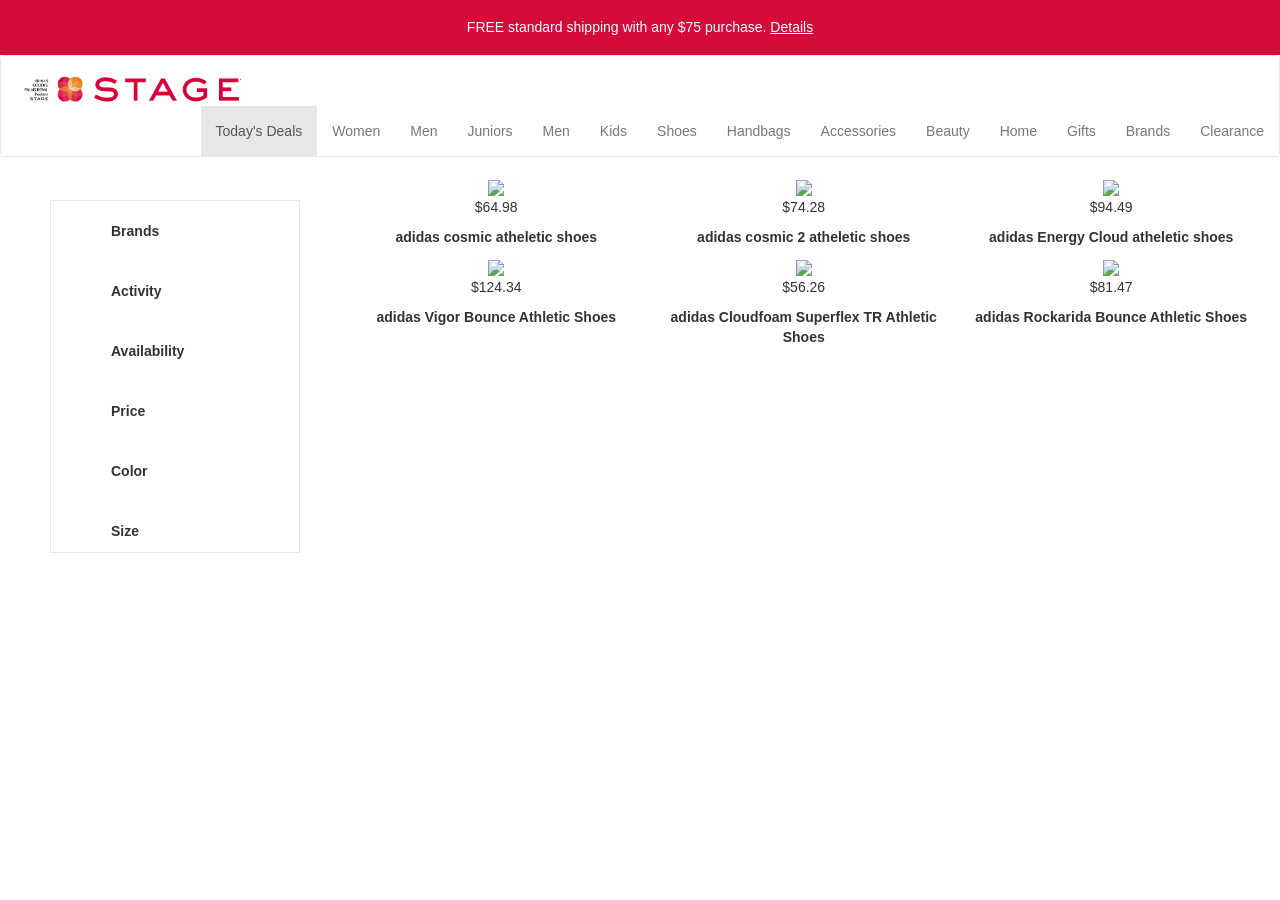
==== index.html @ 73a1b650 "setting up pc" ====
<!DOCTYPE html>
<html lang="en">

<head>
    <meta charset="UTF-8">
    <title>Stage Stores Lite</title>
    <meta name="viewport" content="width=device-width, initial-scale=1.0">
    <link rel="stylesheet" href="styles.css">
    <link rel="manifest" href="manifest.json">
    <meta name="theme-color" content="#ffffff" />
    <!-- Latest compiled and minified CSS -->
    <link rel="stylesheet" href="https://maxcdn.bootstrapcdn.com/bootstrap/3.3.7/css/bootstrap.min.css">
    <!-- jQuery library -->
    <script src="https://ajax.googleapis.com/ajax/libs/jquery/3.3.1/jquery.min.js"></script>
    <!-- Latest compiled JavaScript -->
    <script src="https://maxcdn.bootstrapcdn.com/bootstrap/3.3.7/js/bootstrap.min.js"></script>
</head>

<body>
    <div class="col-xs-12" style="background: #D50B3B; padding: 0px; height: 55px;">
        <h5 align="center" style="color:white; padding-top:10px;">FREE standard shipping with any $75 purchase. <a style="color:white; text-decoration: underline;">Details</a></h5>
    </div>
    <div class="col-xs-12" style="padding:0px">
        <nav class="navbar navbar-default" role="navigation">
            <div class="">
                <div class="navbar-header">
                    <button type="button" class="navbar-toggle collapsed" data-toggle="collapse" data-target="#navbar" aria-expanded="false" aria-controls="navbar">
                        <span class="sr-only">Toggle navigation</span>
                        <span class="icon-bar"></span>
                        <span class="icon-bar"></span>
                        <span class="icon-bar"></span>
                    </button>
                    <a class="navbar-brand" href="#"><img height="35" src="./images/logo.png"></a>
                </div>
                <div id="navbar" class="navbar-collapse collapse" style="background: white!important">
                    <div class="nav navbar-nav navbar-right" role="form">
                        <li class="active"><a href="#">Today's Deals</a></li>
                        <li><a href="#">Women</a></li>
                        <li><a href="#">Men</a></li>
                        <li><a href="#">Juniors</a></li>
                        <li><a href="#">Men</a></li>
                        <li><a href="#">Kids</a></li>
                        <li><a href="#">Shoes</a></li>
                        <li><a href="#">Handbags</a></li>
                        <li><a href="#">Accessories</a></li>
                        <li><a href="#">Beauty</a></li>
                        <li><a href="#">Home</a></li>
                        <li><a href="#">Gifts</a></li>
                        <li><a href="#">Brands</a></li>
                        <li><a href="#">Clearance</a></li>
                    </div>
                </div>
        </nav>
        </div>
        <!-- <header>
            <select id="sources"></select>
        </header> -->
        <!-- <main></main> -->
        <div class="row">
            <div class="col-md-3 hidden-xs">
                <div class="filter">
                    <ul style="list-style: none;">
                        <li class="filter-items">Brands</li>
                        <li class="filter-items">Activity</li>
                        <li class="filter-items">Availability</li>
                        <li class="filter-items">Price</li>
                        <li class="filter-items">Color</li>
                        <li class="filter-items">Size</li>
                    </ul>
                </div>
            </div>
            <div class="col-md-9 col-xs-12">
                <div class="col-xs-12">
                    <div class="col-xs-12 col-md-4">
                        <div align="center">
                            <img src="https://s7d2.scene7.com/is/image/SpecialtyRetailers/SH-375006-CF-261093-C?$cdp$">
                            <p class="cost">$64.98</p>
                            <p class="name">adidas cosmic atheletic shoes</p>
                        </div>
                    </div>
                    <div class="col-xs-12 col-md-4">
                        <div align="center"><img src="https://s7d2.scene7.com/is/image/SpecialtyRetailers/SH-446049-CF-341419-C?$cdp$">
                            <p class="cost">$74.28</p>
                            <p class="name">adidas cosmic 2 atheletic shoes</p>
                        </div>
                    </div>
                    <div class="col-xs-12 col-md-4">
                        <div align="center"><img src="https://s7d2.scene7.com/is/image/SpecialtyRetailers/SH-446048-CF-341418-C?$cdp$">
                            <p class="cost">$94.49</p>
                            <p class="name">adidas Energy Cloud atheletic shoes</p>
                        </div>
                    </div>
                </div>
                <div class="col-xs-12">
                    <div class="col-xs-12 col-md-4">
                        <div align="center"><img src="https://s7d2.scene7.com/is/image/SpecialtyRetailers/SH-382536-CF-268694-C?$cdp$">
                            <p class="cost">$124.34</p>
                            <p class="name">adidas Vigor Bounce Athletic Shoes</p>
                        </div>
                    </div>
                    <div class="col-xs-12 col-md-4">
                        <div align="center"><img src="https://s7d2.scene7.com/is/image/SpecialtyRetailers/SH-428745-CF-321033-C?$cdp$">
                            <p class="cost">$56.26</p>
                            <p class="name">adidas Cloudfoam Superflex TR Athletic Shoes</p>
                        </div>
                    </div>
                    <div class="col-xs-12 col-md-4">
                        <div align="center"><img src="https://s7d2.scene7.com/is/image/SpecialtyRetailers/SH-382532-CF-268690-C?$cdp$">
                            <p class="cost">$81.47</p>
                            <p class="name">adidas Rockarida Bounce Athletic Shoes</p>
                        </div>
                    </div>
                </div>
            </div>
        </div>
        <div id="netowrk-status" class="footer">
            
        </div>
        <script src="app.js"></script>
</body>

</html>
---- styles.css ----
body {
  font-family: -apple-system, BlinkMacSystemFont, 'Segoe UI', Roboto, Oxygen, Ubuntu, Cantarell, 'Open Sans', 'Helvetica Neue', sans-serif;
  font-weight: 300;
  margin: 8px;
  overflow-x: none;
}

h1 {
  text-transform: uppercase;
  font-weight: 300;
}

header {
  display: flex;
  justify-content: space-between;
  align-items: center;
  flex-wrap: wrap;
}

main {
  display: grid;
  grid-gap: 30px;
  grid-template-columns: repeat(auto-fit, minmax(300px, 1fr));
  grid-auto-rows: max-content;
  grid-auto-flow: row dense;
}

.article h2 {
  font-family: Georgia, 'Times New Roman', Times, serif;
}

.article a,
.article a:visited {
  text-decoration: none;
  color: inherit;
}

.article img {
  width: 100%;
}

.name{
  font-weight: 700;
}
.filter{
    height: 353px;
    width: 250px;
    position: fixed;
    top: 200px;
    left: 50px;
    padding: 20px;
    border: 1px solid rgb(232, 232, 232);
}

.filter-items{
  font-weight: 700 !important;
  padding-bottom: 40px;
}

.footer{
  bottom: 0;
  left:0;
  width: 100%;
  position: fixed;
  font-weight: 700;
}

.offline-toast{
  background: rgb(255,221,74);
  
}
.online-toast{
  background-color: rgb(11,108,113);
}

.toast-message{
  color:white; 
  padding-top:10px;
}
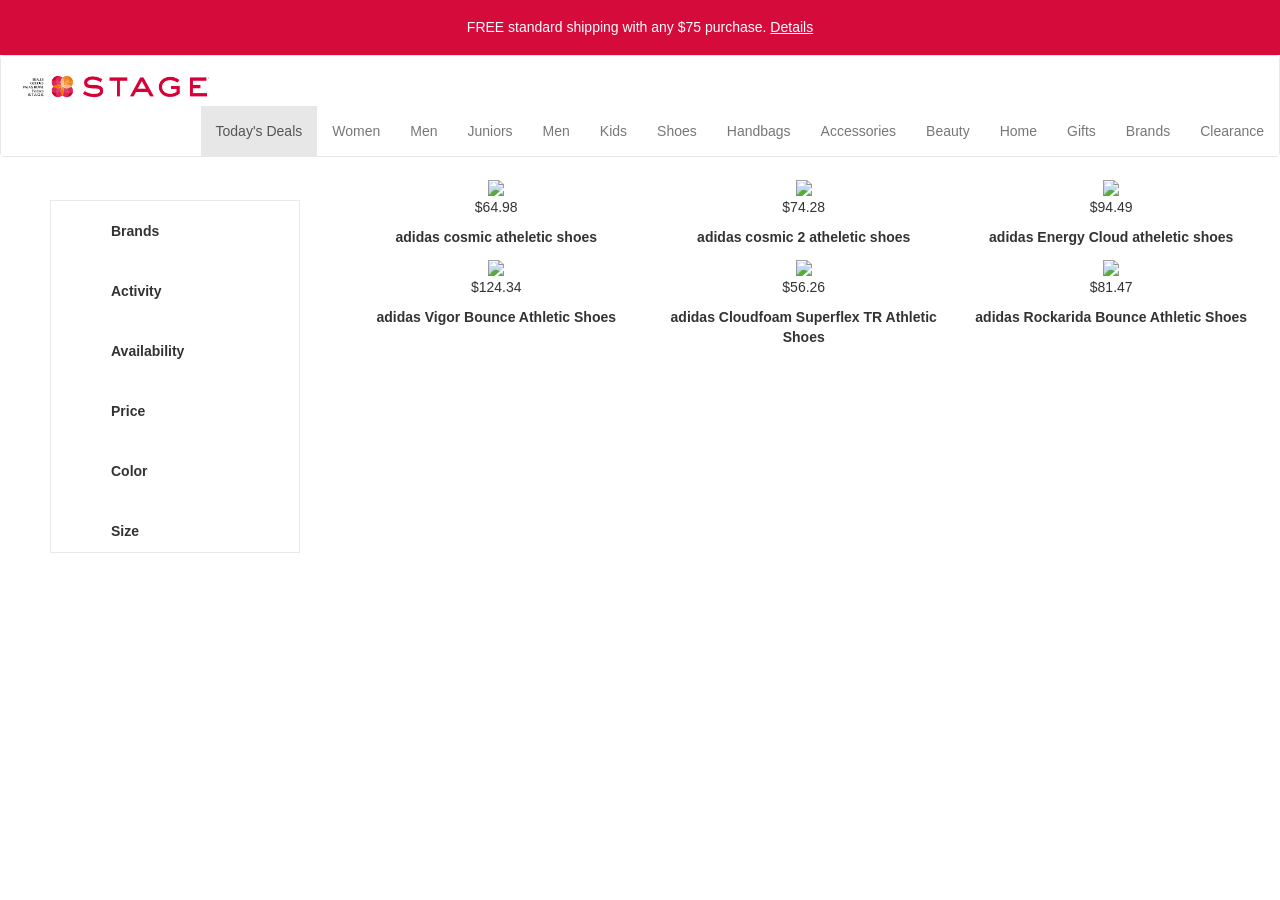
==== commit aeb1f9d5: "resizing menu" ====
--- a/index.html
+++ b/index.html
@@ -30,7 +30,7 @@
                         <span class="icon-bar"></span>
                         <span class="icon-bar"></span>
                     </button>
-                    <a class="navbar-brand" href="#"><img height="35" src="./images/logo.png"></a>
+                    <a class="navbar-brand" href="#"><img height="30" src="./images/logo.png"></a>
                 </div>
                 <div id="navbar" class="navbar-collapse collapse" style="background: white!important">
                     <div class="nav navbar-nav navbar-right" role="form">
